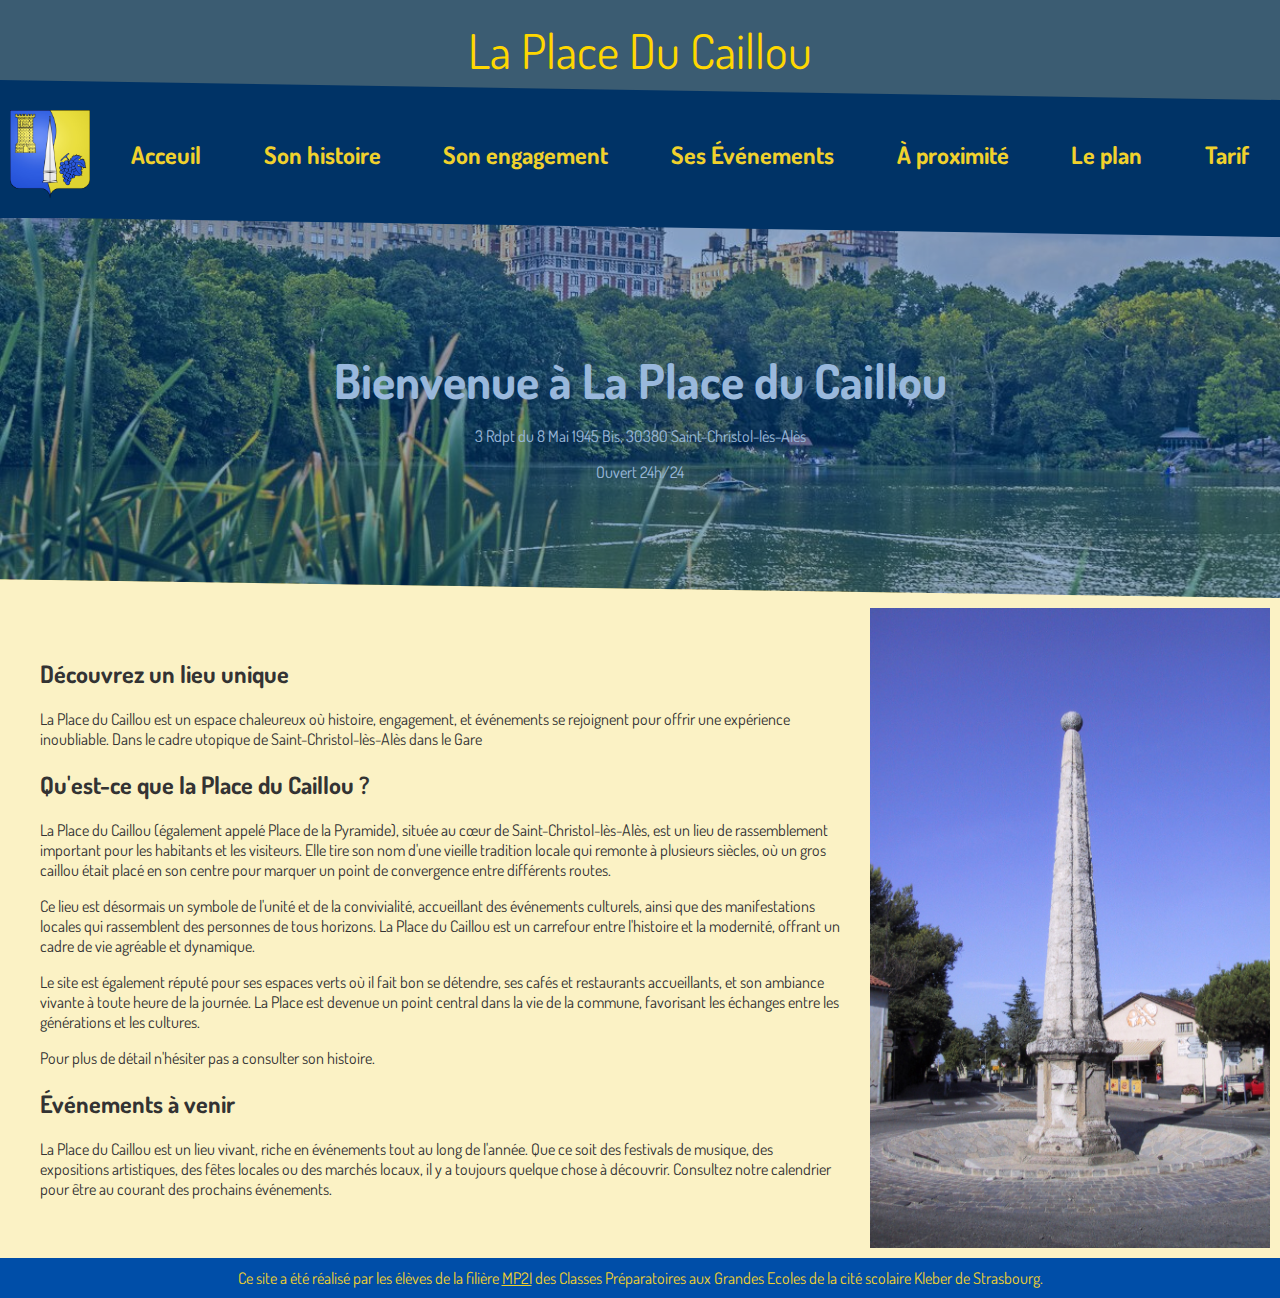
==== index.html @ 6af87863 "Init" ====
<!DOCTYPE html>
<html>
<head>
    <meta charset="UTF-8">
    <meta name="viewport" content="width=device-width, initial-scale=1.0">
    <title>La Place du Caillou</title>

    <link rel="preconnect" href="https://fonts.googleapis.com">
    <link rel="preconnect" href="https://fonts.gstatic.com" crossorigin>
    <link href="https://fonts.googleapis.com/css2?family=Dosis:wght@200..800&display=swap" rel="stylesheet">
    

    <link rel="stylesheet" href="styles.css">
</head>
<body>
    <!-- Added top banner with the title -->
    <div class="banner">
        La Place Du Caillou
    </div>

    <header>
        <div class="menu_nav">
            <!-- Header section with the blason image and navigation menu -->
            <a href="index.html"><img src="Blason_Saint-Christol-lès-Alès.png" alt="Blason de Saint-Christol-lès-Alès" class="header-blason"></a>
            <nav>
                <ul>
                    <!-- Adjusted padding and margin to create tighter spacing between items -->
                    <li><a href="index.html">Acceuil</a></li>
                    <li><a href="histoire.html">Son histoire</a></li>
                    <li><a href="engagement.html">Son engagement</a></li>
                    <li><a href="evenements.html">Ses Événements</a></li>
                    <li><a href="proximite.html">À proximité</a></li>
                    <li><a href="plan.html">Le plan</a></li>
                    <li><a href="tarif.html">Tarif</a></li>
                </ul>
            </nav>
        </div>
    </header>

    <main>
        



        <section class="hero">
            <h1>Bienvenue à La Place du Caillou</h1>
            <p>3 Rdpt du 8 Mai 1945 Bis, 30380 Saint-Christol-lès-Alès</p>
            <p>Ouvert 24h/24</p>
        </section>

        
        <div class="intro">
            <div class="text">
                <section id="engagement">
                    <h2>Découvrez un lieu unique</h2>
                    <p>La Place du Caillou est un espace chaleureux où histoire, engagement, et événements se rejoignent pour offrir une expérience inoubliable. Dans le cadre utopique de Saint-Christol-lès-Alès dans le Gare</p>
                    <p></p>
                </section>
                <section id="description">
                    <h2>Qu'est-ce que la Place du Caillou ?</h2>
                    <p>La Place du Caillou (également appelé Place de la Pyramide), située au cœur de Saint-Christol-lès-Alès, est un lieu de rassemblement important pour les habitants et les visiteurs. Elle tire son nom d'une vieille tradition locale qui remonte à plusieurs siècles, où un gros caillou était placé en son centre pour marquer un point de convergence entre différents routes.</p>
                    <p>Ce lieu est désormais un symbole de l'unité et de la convivialité, accueillant des événements culturels, ainsi que des manifestations locales qui rassemblent des personnes de tous horizons. La Place du Caillou est un carrefour entre l'histoire et la modernité, offrant un cadre de vie agréable et dynamique.</p>
                    <p>Le site est également réputé pour ses espaces verts où il fait bon se détendre, ses cafés et restaurants accueillants, et son ambiance vivante à toute heure de la journée. La Place est devenue un point central dans la vie de la commune, favorisant les échanges entre les générations et les cultures.</p>
                    <p>Pour plus de détail n'hésiter pas a consulter son histoire.</p>
                </section>
                <section id="evenements">
                    <h2>Événements à venir</h2>
                    <p>La Place du Caillou est un lieu vivant, riche en événements tout au long de l'année. Que ce soit des festivals de musique, des expositions artistiques, des fêtes locales ou des marchés locaux, il y a toujours quelque chose à découvrir. Consultez notre calendrier pour être au courant des prochains événements.</p>
                </section>
            </div>
            <img src="Caillou1.png" alt="Le Caillou de Saint-Christol-lès-Alès" class="pyramid-img">
        </div>
    </main>

    <footer>
        Ce site a été réalisé par les élèves de la filière <a href="https://www.youtube.com/watch?v=2qBlE2-WL60" target="_blank">MP2I</a> des Classes Préparatoires aux Grandes Ecoles de la cité scolaire Kleber de Strasbourg.
    </footer>
</body>
</html>
---- styles.css ----
body {
    font-family: "Dosis", sans-serif; /* Set the default font for the body to Arial */
    margin: 0; /* Remove default margin */
    padding: 0; /* Remove default padding */
    background-color: #fff; /* Light blue background color */
    color: #333; /* Dark gray text color for readability */
}

.menu_nav {
    margin-left: 10px;
    margin-right: 10px;
    display: flex; /* Use flexbox for horizontal layout */
    align-items: center; /* Center items vertically */
    justify-content: space-between; /* Space out elements */
    padding-top: 10px;
}

header {
    background-color: #003366;
}

header::after {
    content: "";
    display: flex;
    position: relative;
    z-index: 1;
    left: 0;
    bottom: -19px;
    width: 100%;
    height: 20px;
    background-color: #003366; /* Couleur du menu */
    clip-path: polygon(0 0, 100% 100%, 100% 0);
}

.header-logo {
    width: 100px; /* Adjust the logo size */
}

.banner {
    background-color: #3b5c72; /* Couleur pastel */
    color: #FFD700; /* Couleur du texte */
    text-align: center;
    padding: 20px 0;
    font-size: 48px;
    position: relative;
}

.banner::after {
    content: "";
    display: block;
    position: absolute;
    left: 0;
    bottom: 0px;
    width: 100%;
    height: 20px;
    background-color: #003366; /* Couleur du menu */
    clip-path: polygon(0 0, 0 100%, 100% 100%);
}



nav {
    flex-grow: 1; /* Allow navigation to grow and fill space */
    margin-left: 20px; /* Space between logo and nav */
}


nav ul {
    list-style: none; /* Remove bullet points from the list */
    padding: 0; /* Remove default padding */
    display: flex; /* Display list items in a flexible row */
    justify-content: space-around; /* Distribute space evenly around the list items */
}

nav ul li {
    font-size: 24px;
    display: inline; /* Display list items inline */
    margin-right: 20px; /* Space between each menu item */
}

nav ul li:last-child {
    margin-right: 0; /* Remove right margin for the last item */
}

nav a {
    text-decoration: none; /* Remove underline from links */
    color: #f0d12d; /* Yellow color for link text */
    font-weight: bold; /* Bold font for emphasis */
    padding: 8px 16px; /* Padding inside each link */
    transition: background-color 0.3s; /* Smooth transition for background color change on hover */
}

nav a:hover {
    background-color: #f0d12d; /* Change background color on hover */
    color: #004ea8; /* Change text color on hover */
}   

.hero {
    position: relative; /* Position relative for overlay */
    background-image: url('background.jpg'); /* Placeholder background image */
    background-size: cover; /* Cover the entire hero section */
    background-position: bottom; /* Center the background image */
    padding: 100px 20px; /* Padding for larger hero section */
    text-align: center; /* Center the text */
    color: #fff; /* White text color */
    clip-path: polygon(0 0, 100% 0, 100% 100%, 0 95%);
}

.hero::after {
    content: ""; /* Empty content for overlay */
    position: absolute; /* Position overlay */
    top: 0; /* Start at the top */
    left: 0; /* Start at the left */
    width: 100%; /* Full width */
    height: 100%; /* Full height */
    clip-path: polygon(0 0, 100% 0, 100% 100%, 0 95%);
    background-color: rgba(0, 78, 168, 0.4); /* Transparent blue overlay */
}


.hero h1 {
    position: relative; /* Position relative to be above overlay */
    font-size: 3em; /* Larger font size */
    margin-bottom: 10px; /* Space below the heading */
}

main {
    background-color: #f0cf2d46; /* White background for contrast */
}

.intro {
    padding:10px;
    display:flex;
}

.flash-info {
    display: flex; /* Flex layout */
    align-items: center; /* Center items vertically */
    background-color: #f0d12d; /* Yellow background */
    padding: 10px 20px; /* Padding inside the flash info */
    margin: 20px 0; /* Margin around the flash info box */
}

.flash-info-icon {
    margin-right: 10px; /* Space between icon and text */
}

footer {
    background-color: #004ea8; /* Footer background color */
    color: #f0d12d; /* Footer text color */
    text-align: center; /* Center the text */
    padding: 10px 0; /* Padding around the footer content */
    position: relative; /* Positioning for layout purposes */
    bottom: 0; /* Stick to the bottom of the page */
    width: 100%; /* Full width footer */
}
footer a {
    color: #f0d12d;  
}

.header-blason {
    width: 80px; /* Set the width of the blason image */
    display: block; /* Display as a block element */
    margin: auto; /* Center the image */
}

.pyramid-img {
    width: 100%; /* Full width of the parent container */
    max-width: 400px; /* Maximum width for the image */
    display: block; /* Display as a block element */
    margin: auto; /* Center the image */
}

.text{
    margin: 20px;
    padding: 10px;
    margin-bottom: 0;
}

.carte{
    display: flex;
    margin: auto;
}

/* Responsive design */
@media (max-width: 768px) {
    header {
        flex-direction: column; /* Stack elements vertically on smaller screens */
        align-items: flex-start; /* Align items to the start */
    }

    .hero {
        padding: 50px 10px; /* Reduce padding for smaller screens */
    }

    nav ul {
        flex-direction: column; /* Stack menu items vertically on smaller screens */
        align-items: flex-start; /* Align items to the start */
    }

    nav ul li {
        padding:10px
    }

    nav a {
        padding: 0px; /* Increase padding for touch targets */
        font-size: 1em; /* Adjust font size for readability */
        margin-bottom: 5px; /* Space between each menu item */
    }

    .flash-info {
        flex-direction: column; /* Stack content vertically */
        align-items: flex-start; /* Align content to start */
    }

    .flash-info-icon {
        margin-bottom: 10px; /* Space below icon */
    }

    .hero h1 {
        font-size: 2em; /* Adjust heading size for smaller screens */
    }

    .intro {
        padding: 10px; /* Reduce padding for smaller screens */
        display:block;
    }

    .carte{
        display: block;
    }

    .carte img{
        width: 100%;
    }
}
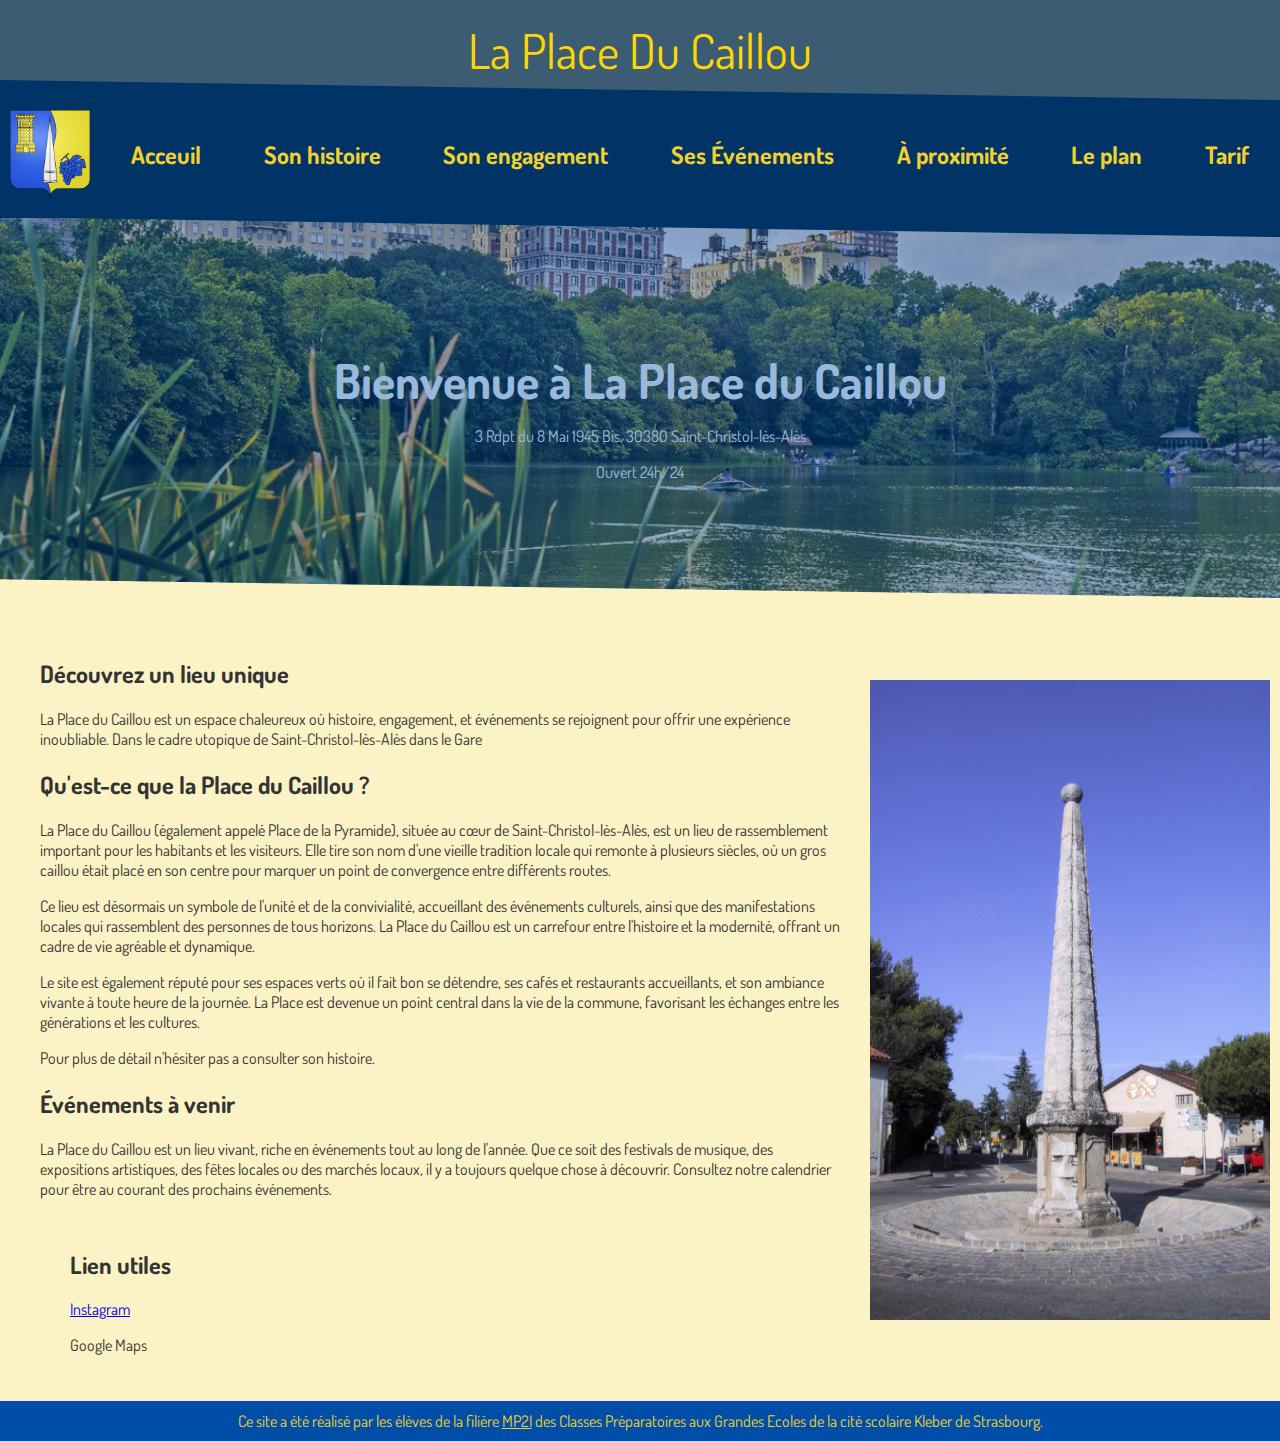
==== commit f6ece6a2: "Adapt text" ====
--- a/index.html
+++ b/index.html
@@ -67,6 +67,11 @@
                     <h2>Événements à venir</h2>
                     <p>La Place du Caillou est un lieu vivant, riche en événements tout au long de l'année. Que ce soit des festivals de musique, des expositions artistiques, des fêtes locales ou des marchés locaux, il y a toujours quelque chose à découvrir. Consultez notre calendrier pour être au courant des prochains événements.</p>
                 </section>
+                <section class="text">
+                    <h2>Lien utiles</h2>
+                    <p><a href="https://www.instagram.com/la_place_du_caillou/">Instagram</a></p>
+                    <p><a hred="https://maps.app.goo.gl/DtSd5v2hQgKfNm1f7">Google Maps</a></p>
+                </section>
             </div>
             <img src="Caillou1.png" alt="Le Caillou de Saint-Christol-lès-Alès" class="pyramid-img">
         </div>
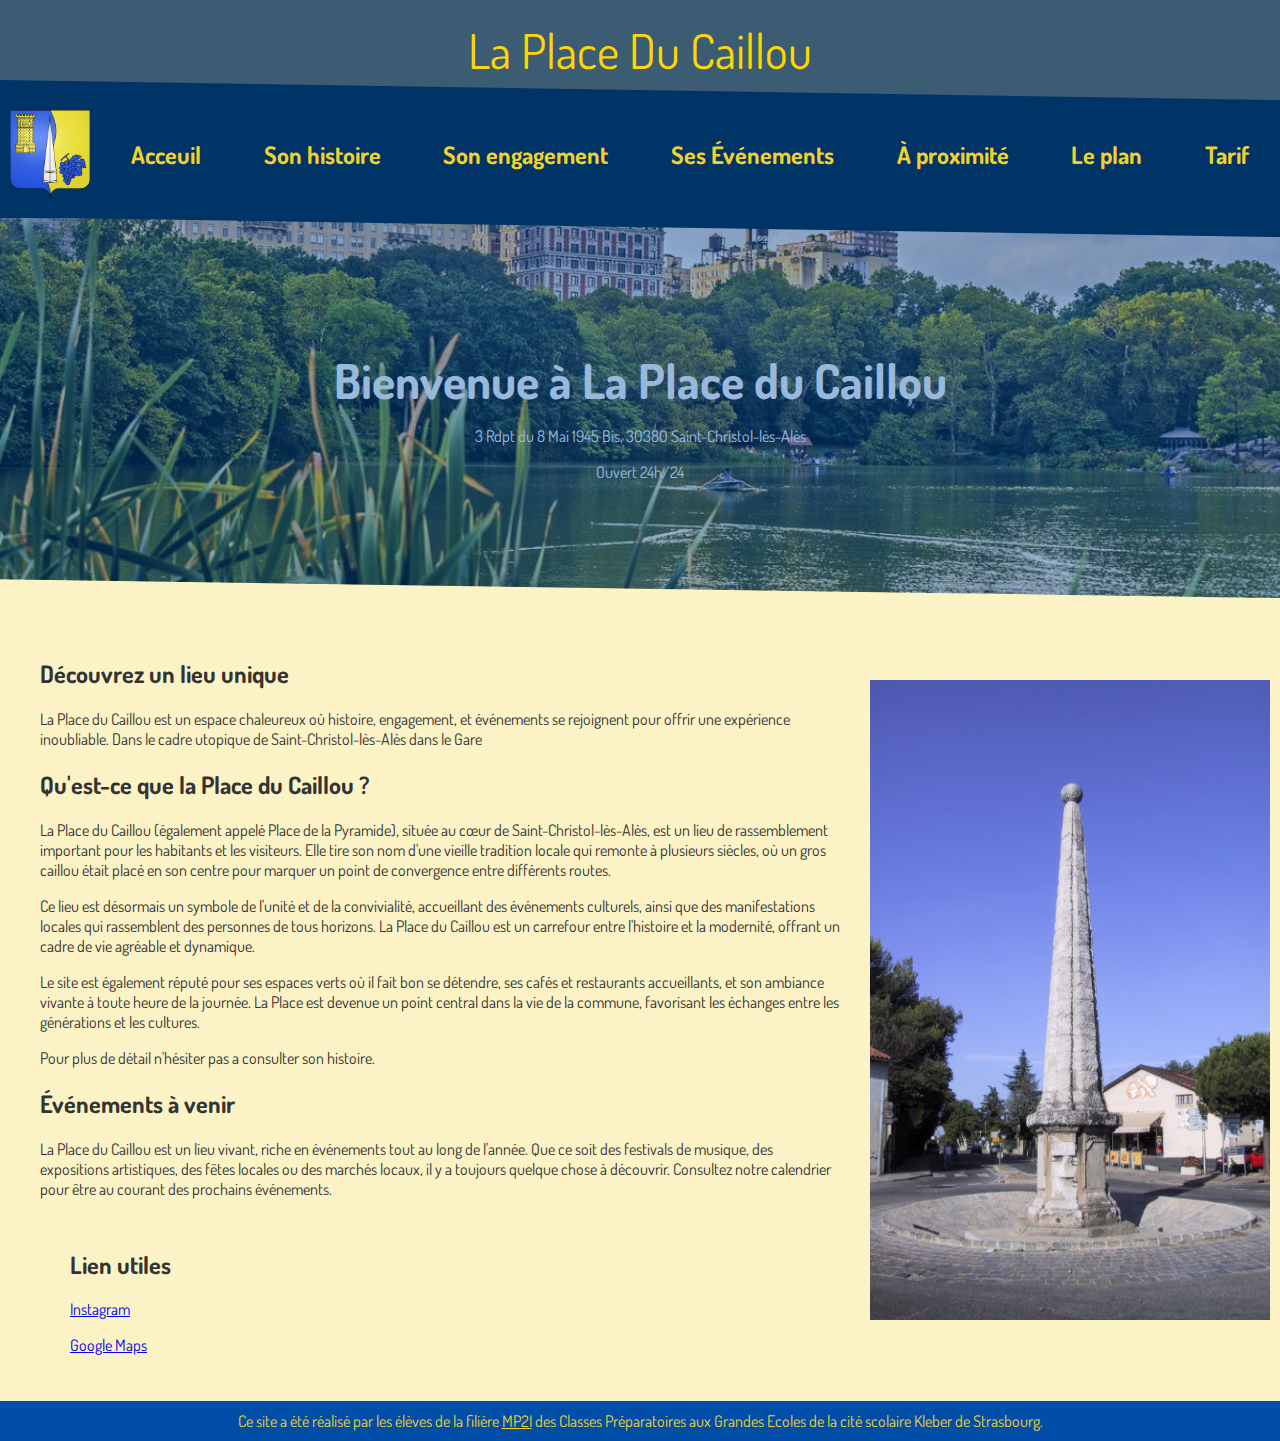
==== commit 1d3a1d96: "error patching" ====
--- a/index.html
+++ b/index.html
@@ -70,7 +70,7 @@
                 <section class="text">
                     <h2>Lien utiles</h2>
                     <p><a href="https://www.instagram.com/la_place_du_caillou/">Instagram</a></p>
-                    <p><a hred="https://maps.app.goo.gl/DtSd5v2hQgKfNm1f7">Google Maps</a></p>
+                    <p><a href="https://maps.app.goo.gl/DtSd5v2hQgKfNm1f7">Google Maps</a></p>
                 </section>
             </div>
             <img src="Caillou1.png" alt="Le Caillou de Saint-Christol-lès-Alès" class="pyramid-img">
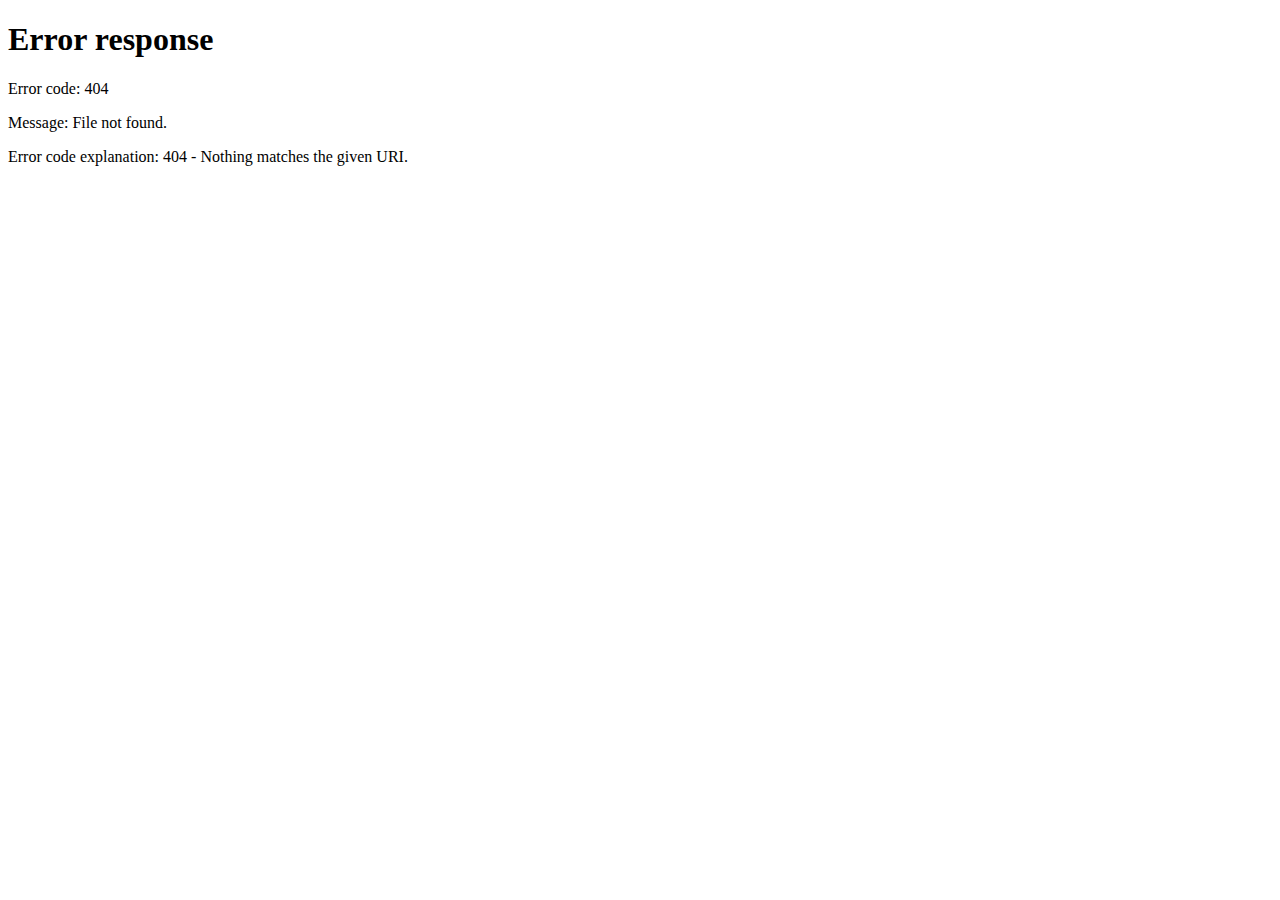
==== commit 47e6424a: "going back to html" ====
--- a/index.html
+++ b/index.html
@@ -1,35 +1,50 @@
 <!DOCTYPE html>
 <html>
-<head>
-    <meta charset="UTF-8">
-    <meta name="viewport" content="width=device-width, initial-scale=1.0">
-    <title>La Place du Caillou</title>
-
-    <link rel="preconnect" href="https://fonts.googleapis.com">
-    <link rel="preconnect" href="https://fonts.gstatic.com" crossorigin>
-    <link href="https://fonts.googleapis.com/css2?family=Dosis:wght@200..800&display=swap" rel="stylesheet">
+    <head>
+        <meta charset="UTF-8">
+        <meta name="viewport" content="width=device-width, initial-scale=1.0">
+        <meta name="description" content="Bienvenue à La Place du Caillou, un lieu unique pour des événements exceptionnels à Saint-Christol-lès-Alès.">
+        <meta name="keywords" content="La place du caillou, site officiel, place du caillou, Saint-Christol-lès-Alès, événements, visite, tourisme, caillou, place, activité">
+        <meta name="robots" content="index, follow">
     
-
-    <link rel="stylesheet" href="styles.css">
-</head>
+        <title>La Place du Caillou</title>
+        <link rel="icon" href="IMG/logo_v1.png" type="image/x-icon">
+    
+        <link rel="preconnect" href="https://fonts.googleapis.com">
+        <link rel="preconnect" href="https://fonts.gstatic.com" crossorigin>
+        <link href="https://fonts.googleapis.com/css2?family=Dosis:wght@200..800&display=swap" rel="stylesheet">
+        
+    
+        <link rel="stylesheet" href="styles.css">
+    
+        <script>
+            
+        if (window.location.pathname.endsWith('.html')) {
+            var newUrl = window.location.pathname.replace('.html', '');
+            window.location.replace(newUrl);
+        }
+        if (window.location.pathname.endsWith('index')) {
+            var newUrl = window.location.pathname.replace('index', '');
+            window.location.replace(newUrl);
+        }
+        </script>
+    </head>
 <body>
-    <!-- Added top banner with the title -->
-    <div class="banner">
-        La Place Du Caillou
-    </div>
-
+    
     <header>
+        <div class="banner">
+            La Place Du Caillou
+        </div>
         <div class="menu_nav">
             <!-- Header section with the blason image and navigation menu -->
-            <a href="index.html"><img src="Blason_Saint-Christol-lès-Alès.png" alt="Blason de Saint-Christol-lès-Alès" class="header-blason"></a>
+            <a href="index.html"><img src="../IMG/logo_v1.png" alt="Logo LpdC" class="header-logo"></a>
             <nav>
                 <ul>
                     <!-- Adjusted padding and margin to create tighter spacing between items -->
-                    <li><a href="index.html">Acceuil</a></li>
+                    <li><a href="index.html">Accueil</a></li>
                     <li><a href="histoire.html">Son histoire</a></li>
                     <li><a href="engagement.html">Son engagement</a></li>
                     <li><a href="evenements.html">Ses Événements</a></li>
-                    <li><a href="proximite.html">À proximité</a></li>
                     <li><a href="plan.html">Le plan</a></li>
                     <li><a href="tarif.html">Tarif</a></li>
                 </ul>
@@ -39,41 +54,36 @@
 
     <main>
         
-
-
-
         <section class="hero">
             <h1>Bienvenue à La Place du Caillou</h1>
             <p>3 Rdpt du 8 Mai 1945 Bis, 30380 Saint-Christol-lès-Alès</p>
             <p>Ouvert 24h/24</p>
         </section>
 
-        
         <div class="intro">
             <div class="text">
                 <section id="engagement">
                     <h2>Découvrez un lieu unique</h2>
-                    <p>La Place du Caillou est un espace chaleureux où histoire, engagement, et événements se rejoignent pour offrir une expérience inoubliable. Dans le cadre utopique de Saint-Christol-lès-Alès dans le Gare</p>
-                    <p></p>
+                    <p>La Place du Caillou est un espace chaleureux où histoire, engagement et événements se rejoignent pour offrir une expérience inoubliable. Située dans le cadre idyllique de Saint-Christol-lès-Alès, dans le Gard, elle est une véritable invitation à la découverte.</p>
                 </section>
                 <section id="description">
-                    <h2>Qu'est-ce que la Place du Caillou ?</h2>
-                    <p>La Place du Caillou (également appelé Place de la Pyramide), située au cœur de Saint-Christol-lès-Alès, est un lieu de rassemblement important pour les habitants et les visiteurs. Elle tire son nom d'une vieille tradition locale qui remonte à plusieurs siècles, où un gros caillou était placé en son centre pour marquer un point de convergence entre différents routes.</p>
-                    <p>Ce lieu est désormais un symbole de l'unité et de la convivialité, accueillant des événements culturels, ainsi que des manifestations locales qui rassemblent des personnes de tous horizons. La Place du Caillou est un carrefour entre l'histoire et la modernité, offrant un cadre de vie agréable et dynamique.</p>
-                    <p>Le site est également réputé pour ses espaces verts où il fait bon se détendre, ses cafés et restaurants accueillants, et son ambiance vivante à toute heure de la journée. La Place est devenue un point central dans la vie de la commune, favorisant les échanges entre les générations et les cultures.</p>
-                    <p>Pour plus de détail n'hésiter pas a consulter son histoire.</p>
+                    <h2>Qu'est-ce que La Place du Caillou ?</h2>
+                    <p>La Place du Caillou (également appelée Place de la Pyramide), située au cœur de Saint-Christol-lès-Alès, est un lieu de rassemblement important pour les habitants et les visiteurs. Elle tire son nom d'une vieille tradition locale remontant à plusieurs siècles, où un gros caillou était placé en son centre pour marquer un point de convergence entre différentes routes.</p>
+                    <p>Ce lieu est désormais un symbole d'unité et de convivialité, accueillant des événements culturels ainsi que des manifestations locales qui rassemblent des personnes de tous horizons. La Place du Caillou est un carrefour entre histoire et modernité, offrant un cadre de vie agréable et dynamique.</p>
+                    <p>Le site est également réputé pour ses espaces verts où il fait bon se détendre, ses cafés et restaurants accueillants, et son ambiance vivante à toute heure de la journée. La Place est devenue un point central dans la vie de la commune, favorisant les échanges entre générations et cultures.</p>
+                    <p>Pour plus de détails, n'hésitez pas à consulter son histoire.</p>
                 </section>
                 <section id="evenements">
                     <h2>Événements à venir</h2>
-                    <p>La Place du Caillou est un lieu vivant, riche en événements tout au long de l'année. Que ce soit des festivals de musique, des expositions artistiques, des fêtes locales ou des marchés locaux, il y a toujours quelque chose à découvrir. Consultez notre calendrier pour être au courant des prochains événements.</p>
+                    <p>La Place du Caillou est un lieu vivant, riche en événements tout au long de l'année. Festivals de musique, expositions artistiques, fêtes locales ou marchés traditionnels : il y a toujours quelque chose à découvrir. Consultez notre calendrier pour rester informé des prochains événements.</p>
                 </section>
-                <section class="text">
-                    <h2>Lien utiles</h2>
+                <section id="liens-utiles">
+                    <h2>Liens utiles</h2>
                     <p><a href="https://www.instagram.com/la_place_du_caillou/">Instagram</a></p>
                     <p><a href="https://maps.app.goo.gl/DtSd5v2hQgKfNm1f7">Google Maps</a></p>
                 </section>
             </div>
-            <img src="Caillou1.png" alt="Le Caillou de Saint-Christol-lès-Alès" class="pyramid-img">
+            <img src="IMG/Caillou1.png" alt="Le Caillou de Saint-Christol-lès-Alès" class="pyramid-img">
         </div>
     </main>
 
@@ -81,4 +91,4 @@
         Ce site a été réalisé par les élèves de la filière <a href="https://www.youtube.com/watch?v=2qBlE2-WL60" target="_blank">MP2I</a> des Classes Préparatoires aux Grandes Ecoles de la cité scolaire Kleber de Strasbourg.
     </footer>
 </body>
-</html>+</html>
--- a/styles.css
+++ b/styles.css
@@ -97,7 +97,7 @@
 
 .hero {
     position: relative; /* Position relative for overlay */
-    background-image: url('background.jpg'); /* Placeholder background image */
+    background-image: url('IMG/background.jpg'); /* Placeholder background image */
     background-size: cover; /* Cover the entire hero section */
     background-position: bottom; /* Center the background image */
     padding: 100px 20px; /* Padding for larger hero section */
@@ -164,6 +164,12 @@
     margin: auto; /* Center the image */
 }
 
+.header-logo {
+    width: 120px; /* Set the width of the blason image */
+    display: block; /* Display as a block element */
+    margin: auto; /* Center the image */
+}
+
 .pyramid-img {
     width: 100%; /* Full width of the parent container */
     max-width: 400px; /* Maximum width for the image */
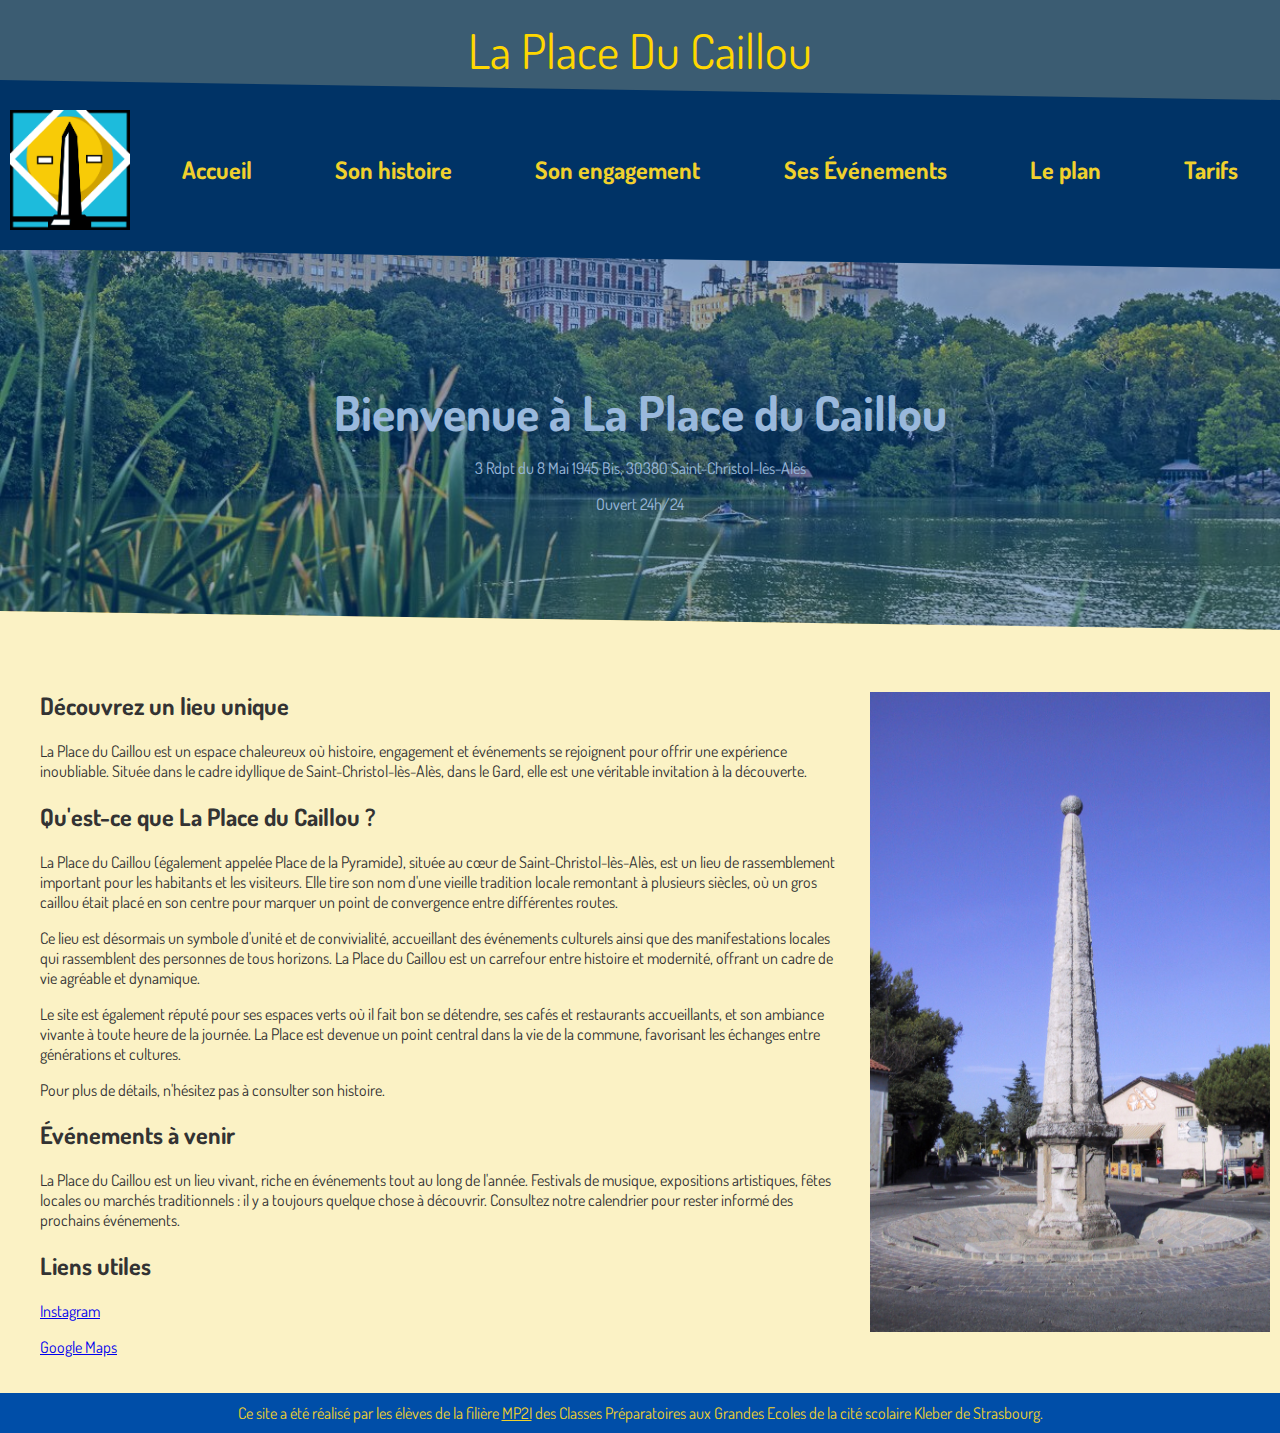
==== commit 74b80d41: "Fixing redirect URL" ====
--- a/index.html
+++ b/index.html
@@ -8,7 +8,7 @@
         <meta name="robots" content="index, follow">
     
         <title>La Place du Caillou</title>
-        <link rel="icon" href="IMG/logo_v1.png" type="image/x-icon">
+        <link rel="icon" href="IMG/logo_v1.ico" type="image/x-icon">
     
         <link rel="preconnect" href="https://fonts.googleapis.com">
         <link rel="preconnect" href="https://fonts.gstatic.com" crossorigin>
@@ -17,17 +17,7 @@
     
         <link rel="stylesheet" href="styles.css">
     
-        <script>
-            
-        if (window.location.pathname.endsWith('.html')) {
-            var newUrl = window.location.pathname.replace('.html', '');
-            window.location.replace(newUrl);
-        }
-        if (window.location.pathname.endsWith('index')) {
-            var newUrl = window.location.pathname.replace('index', '');
-            window.location.replace(newUrl);
-        }
-        </script>
+        <script src="main.js"></script>
     </head>
 <body>
     
@@ -37,7 +27,7 @@
         </div>
         <div class="menu_nav">
             <!-- Header section with the blason image and navigation menu -->
-            <a href="index.html"><img src="../IMG/logo_v1.png" alt="Logo LpdC" class="header-logo"></a>
+            <a href="index.html"><img src="IMG/logo_v1.png" alt="Logo LpdC" class="header-logo"></a>
             <nav>
                 <ul>
                     <!-- Adjusted padding and margin to create tighter spacing between items -->
@@ -46,7 +36,7 @@
                     <li><a href="engagement.html">Son engagement</a></li>
                     <li><a href="evenements.html">Ses Événements</a></li>
                     <li><a href="plan.html">Le plan</a></li>
-                    <li><a href="tarif.html">Tarif</a></li>
+                    <li><a href="tarifs.html">Tarifs</a></li>
                 </ul>
             </nav>
         </div>
@@ -88,7 +78,7 @@
     </main>
 
     <footer>
-        Ce site a été réalisé par les élèves de la filière <a href="https://www.youtube.com/watch?v=2qBlE2-WL60" target="_blank">MP2I</a> des Classes Préparatoires aux Grandes Ecoles de la cité scolaire Kleber de Strasbourg.
+        Ce site a été réalisé par les élèves de la filière <a href="IMG/HATSUNEMIKU.gif" target="_blank">MP2I</a> des Classes Préparatoires aux Grandes Ecoles de la cité scolaire Kleber de Strasbourg.
     </footer>
 </body>
 </html>
